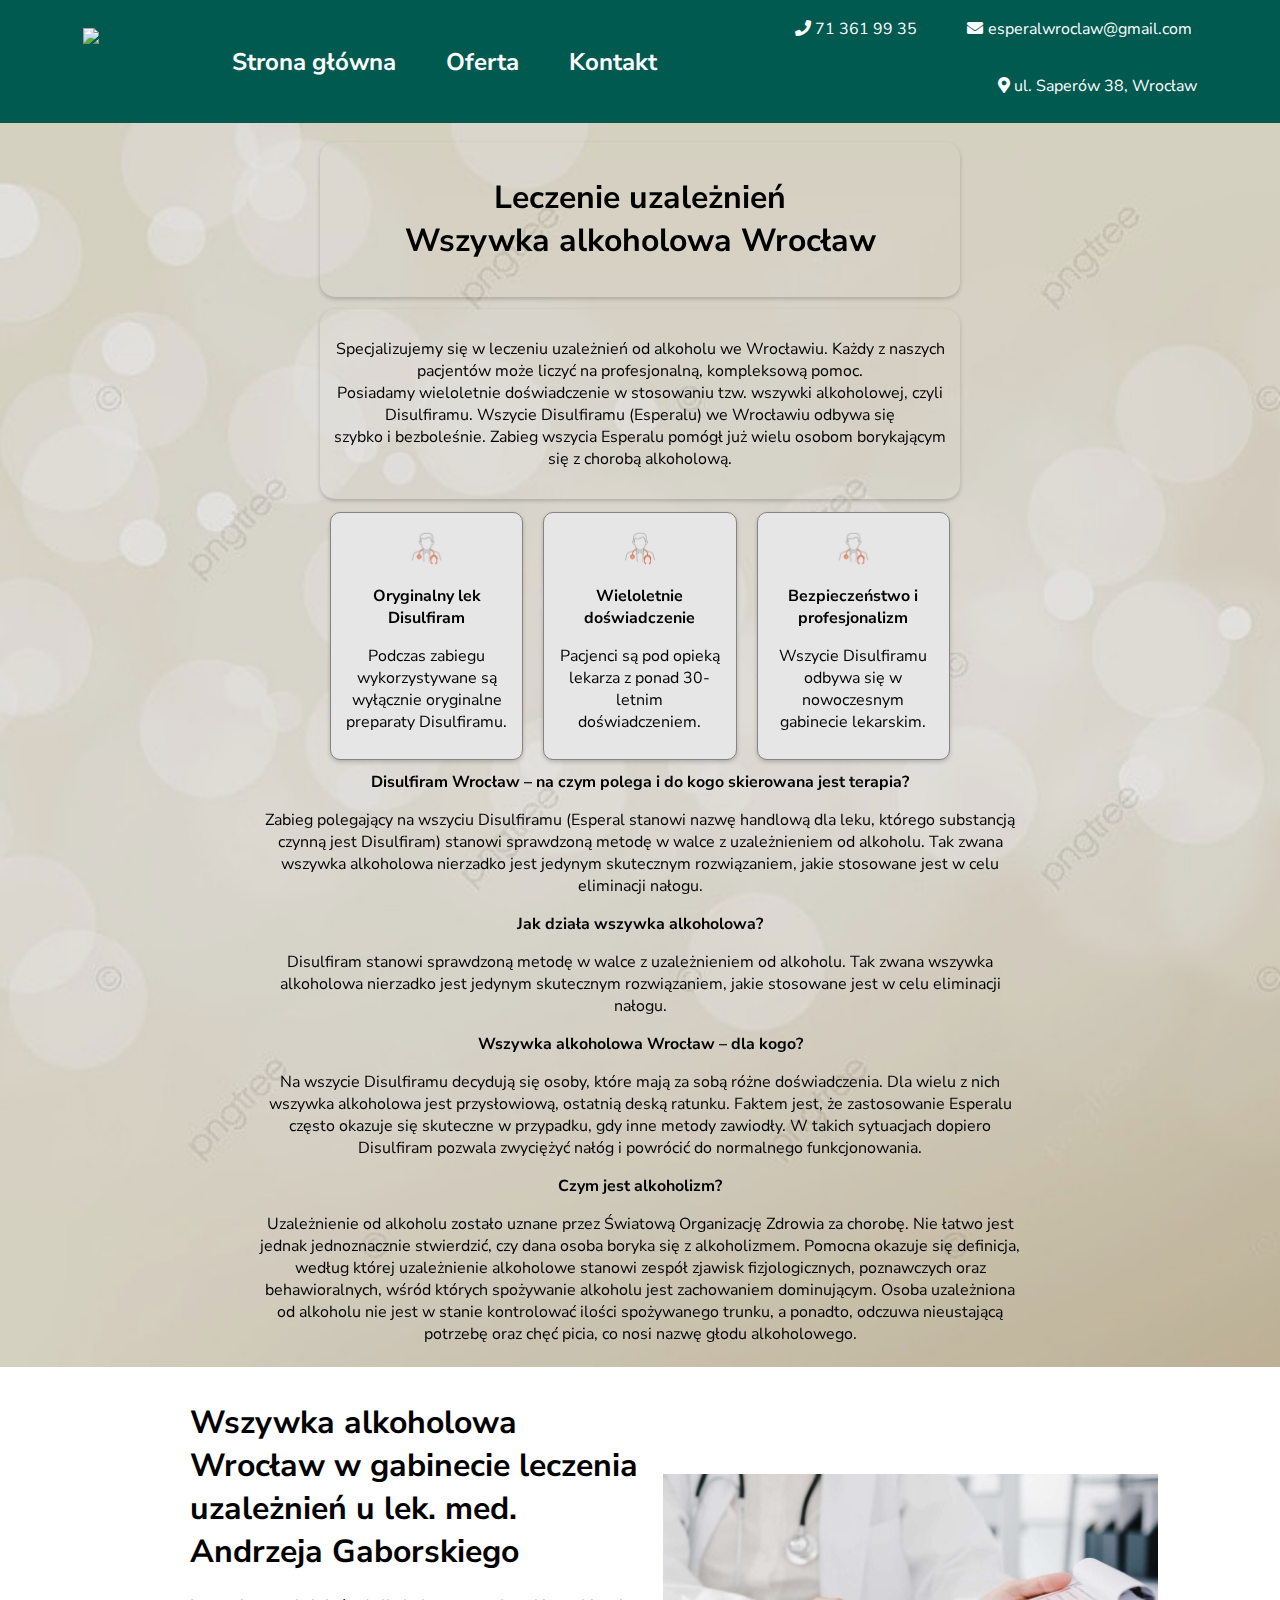
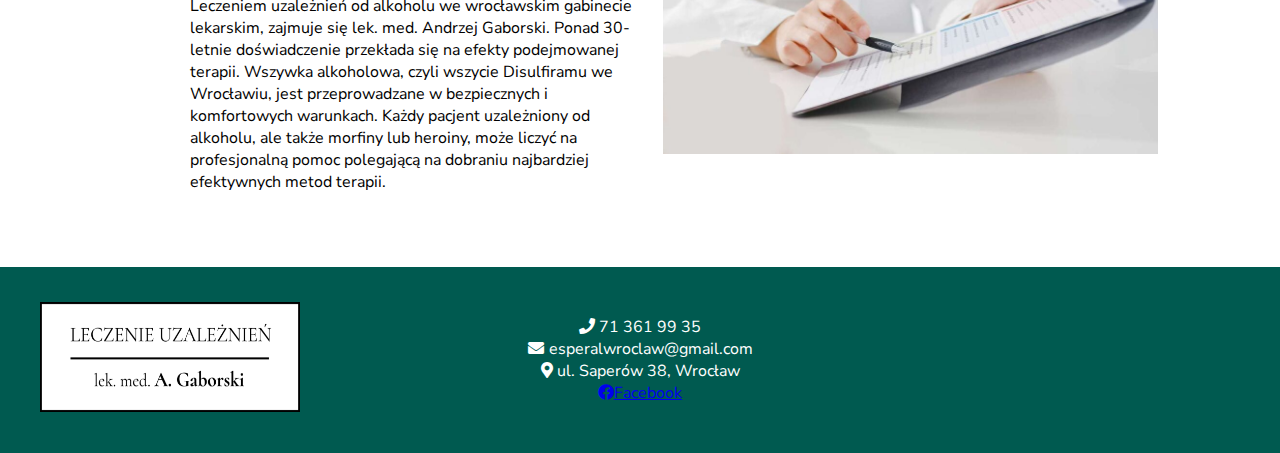
==== index.html @ 3d47c7ef "pierwszy_commit" ====
<!DOCTYPE html>
<html lang="en">
<head>
    <meta charset="UTF-8">
    <meta name="viewport" content="width=device-width, initial-scale=1.0">
    <link rel="stylesheet" href="app.css"> <!-- Podłączamy plik ze stylami CSS -->
    <link rel="stylesheet" href="https://cdnjs.cloudflare.com/ajax/libs/font-awesome/5.15.3/css/all.min.css">
    <link rel="preconnect" href="https://fonts.googleapis.com">
    <link rel="preconnect" href="https://fonts.gstatic.com" crossorigin>
    <link href="https://fonts.googleapis.com/css2?family=Nunito+Sans:opsz@6..12&display=swap" rel="stylesheet">
    <title>Document</title>
</head>
<body>
  
<div class="green-background">
    <div class="img-container">
        <img id="fota" src="https://esperalwroclaw.info/wp-content/uploads/2022/10/logo_gaborski-1-1024x388.png">
    </div>
    <div class="hamburger">
        <i class="fas fa-bars"></i>
    </div>
    <div class="words">
        <h2><a class="word" href="index.html">Strona główna</a></h2>
        <h2><a class="word" href="oferta.html">Oferta</a></h2>
        <h2><a class="word" href="kontakt.html">Kontakt</a></h2>
    </div>
    <div class="info">
        <div class="info2">
            <a class="linki" href="tel:+48713619935"><i class="fas fa-phone"></i><span class="phone-number">71 361 99 35</span></a>
            <a class="linki" href="mailto:esperalwroclaw@gmail.com"><i class="fas fa-envelope"></i><span class="mail-number">esperalwroclaw@gmail.com</span></a>
        </div>
        <div class="adres">
            <a class="adres"><i class="fas fa-map-marker-alt"></i>
                ul. Saperów 38, Wrocław
            </a>
        </div>
    </div>
</div>
    <div class="strona">
        <div class="text2">
            <h1>Leczenie uzależnień <br/> Wszywka alkoholowa Wrocław</h1>
        </div>
        <div class="text2">
            <p>Specjalizujemy się w leczeniu uzależnień od alkoholu we Wrocławiu. Każdy z naszych pacjentów może liczyć na profesjonalną, kompleksową pomoc.
            <br/> Posiadamy wieloletnie doświadczenie w stosowaniu tzw. wszywki alkoholowej, czyli Disulfiramu. Wszycie Disulfiramu (Esperalu) we Wrocławiu odbywa się<br/>
            szybko i bezboleśnie. Zabieg wszycia Esperalu pomógł już wielu osobom borykającym się z chorobą alkoholową.</p>
        </div>
        <div class="blocks">
            <div class="block">
                <img class="text3" src="doktor.jpg">
                <h1 class="text">Oryginalny lek Disulfiram</h1>
                <p class="text">Podczas zabiegu wykorzystywane są<br/> wyłącznie oryginalne preparaty Disulfiramu.</p>
            </div>
            <div class="block">
                <img class="text3" src="doktor.jpg">
                <h1 class="text">Wieloletnie doświadczenie</h1>
                <p class="text">Pacjenci są pod opieką lekarza z ponad 30-letnim doświadczeniem.</p>
            </div>
            <div class="block">
                <img class="text3" src="doktor.jpg">
                <h1 class="text">Bezpieczeństwo i<br/>profesjonalizm</h1>
                <p class="text">Wszycie Disulfiramu odbywa się w nowoczesnym gabinecie lekarskim.</p>
            </div>
        </div>
        <div>
            <h1 class="text">
                Disulfiram Wrocław – na czym polega i do kogo skierowana jest terapia?
            </h1>
            <p class="opis">
                Zabieg polegający na wszyciu Disulfiramu (Esperal stanowi nazwę handlową dla leku, którego substancją czynną jest Disulfiram) stanowi sprawdzoną metodę w walce z uzależnieniem od alkoholu. Tak zwana wszywka alkoholowa nierzadko jest jedynym skutecznym rozwiązaniem, jakie stosowane jest w celu eliminacji nałogu.
            </p>
        </div>
        <div>
            <h1 class="text">
                Jak działa wszywka alkoholowa?
            </h1>
            <p class="opis">
                Disulfiram stanowi sprawdzoną metodę w walce z uzależnieniem od alkoholu. Tak zwana wszywka alkoholowa nierzadko jest jedynym skutecznym rozwiązaniem, jakie stosowane jest w celu eliminacji nałogu.
            </p>
        </div>
        <div>
            <h1 class="text">
                Wszywka alkoholowa Wrocław – dla kogo?
            </h1>
            <p class="opis">
                Na wszycie Disulfiramu decydują się osoby, które mają za sobą różne doświadczenia. Dla wielu z nich wszywka alkoholowa jest przysłowiową, ostatnią deską ratunku. Faktem jest, że zastosowanie Esperalu często okazuje się skuteczne w przypadku, gdy inne metody zawiodły. W takich sytuacjach dopiero Disulfiram pozwala zwyciężyć nałóg i powrócić do normalnego funkcjonowania.
            </p>
        </div>
        <div>
            <h1 class="text">
                Czym jest alkoholizm?
            </h1>
            <p class="opis">
                Uzależnienie od alkoholu zostało uznane przez Światową Organizację Zdrowia za chorobę. Nie łatwo jest jednak jednoznacznie stwierdzić, czy dana osoba boryka się z alkoholizmem. Pomocna okazuje się definicja, według której uzależnienie alkoholowe stanowi zespół zjawisk fizjologicznych, poznawczych oraz behawioralnych, wśród których spożywanie alkoholu jest zachowaniem dominującym. Osoba uzależniona od alkoholu nie jest w stanie kontrolować ilości spożywanego trunku, a ponadto, odczuwa nieustającą potrzebę oraz chęć picia, co nosi nazwę głodu alkoholowego.
            </p>
        </div>
    </div>
    <div class="div">
        <div class="opis2">
            <h1>Wszywka alkoholowa Wrocław w gabinecie leczenia uzależnień u lek. med. Andrzeja Gaborskiego</h1>
            <p>Leczeniem uzależnień od alkoholu we wrocławskim gabinecie lekarskim, zajmuje się lek. med. Andrzej Gaborski. Ponad 30-letnie doświadczenie przekłada się na efekty podejmowanej terapii. Wszywka alkoholowa, czyli wszycie Disulfiramu we Wrocławiu, jest przeprowadzane w bezpiecznych i komfortowych warunkach. Każdy pacjent uzależniony od alkoholu, ale także morfiny lub heroiny, może liczyć na profesjonalną pomoc polegającą na dobraniu najbardziej efektywnych metod terapii.</p>
        </div>
        <div>
            <img id="fota2" src="ostatnie.jpg">
        </div>
    </div>
    <div class="green-background2">
        <div class="items">
            <div>
                <img id="fota" src="zdj.png">
            </div>
            <div class="links">
                
                <a class="linki2" href="tel:+48713619935"><i class="fas fa-phone"></i><span class="phone-number">71 361 99 35</span></a>
                <a class="linki2" href="mailto:esperalwroclaw@gmail.com"><i class="fas fa-envelope"></i><span class="mail-number">esperalwroclaw@gmail.com</span></a>
                
                
                <a class="adres2"><i class="fas fa-map-marker-alt"></i>
                    ul. Saperów 38, Wrocław
                </a>
                
                <a class="link" href="https://www.facebook.com/"><i class="fab fa-facebook"></i>Facebook</a>

            </div>
            <div class="map">
                <iframe src="https://www.google.com/maps/embed?pb=!1m18!1m12!1m3!1d40075.70698269663!2d16.95345505!3d51.11341045!2m3!1f0!2f0!3f0!3m2!1i1024!2i768!4f13.1!3m3!1m2!1s0x470fea0778a007b5%3A0x5931f24dce80b3e2!2sMagnolia%20Park!5e0!3m2!1spl!2spl!4v1690984168713!5m2!1spl!2spl" width="250" height="160" style="border:0;" allowfullscreen="" loading="lazy" referrerpolicy="no-referrer-when-downgrade"></iframe>
            </div>
        </div>
    </div>
</body>
</html>
---- app.css ----
.green-background {
  background-color: #005a50;
  display: flex;
  justify-content: space-evenly;
  align-items: stretch;
  min-height: 60px;
  padding: 1vw;
  font-family: "Nunito Sans", sans-serif;

}
#fota{
  width: 13vw;
  min-height: 5vw;
  margin-top: 15px;
  
}

body{
  margin: 0;
  font-family: "Nunito Sans", sans-serif;
}


.words {
  display: flex;
  justify-content: space-between;
  color: white;
  text-align: right;
  padding: 1vw;    

}

.info2{
  display: flex;
  justify-content: space-between;
  color: white;
  padding: 5px
  
}

.info .adres{
  color: white;
  align-items: flex-end;
  padding: auto;
  margin-top: 30px;
  text-align: right;
}


.words h2{
  margin-left: 50px;
  color: white;
  

}

.words .word{
  color: white;
  text-decoration: none;


}

.linki, .linki2{
  margin-left: 50px;
  color: white;
  text-decoration: none;

}

.fas.fa-envelope{
margin-right: 4px
}
  .fas.fa-phone{
      margin-right: 4px
      }



  .text{
    text-align: center;
    word-wrap: break-word; /* Ustawienie, że słowa mogą się łamać na końcu linii */
    font-size: 1em; /* Ustawienie rozmiaru czcionki, 1em to 100% rozmiaru czcionki parenta */
  }

  .text2{
    text-align: center;
    border-radius: 15px; /* Zaokrąglenie kątów */
    box-shadow: 0 2px 4px rgba(0, 0, 0, 0.2); /* Dodanie cienia */
    background: FFFFF70;
    margin: 0;
    padding: 1%;
    margin-left: 25%;
    margin-right: 25%;
    margin-top: 1%;
    filter: contrast(1.2);
    
  }

  .blocks{
    display: flex;
    justify-content: center;
    margin-left: 25%;
    margin-right: 25%;
    margin-top: 1%;

  }
  

  .block{
    border: 0.5px solid rgb(150, 146, 146);
    padding: 10px;
    margin: 0 10px;
    flex: 1;
    border-radius: 10px; /* Zaokrąglenie kątów */
    box-shadow: 0 2px 4px rgba(0, 0, 0, 0.2); /* Dodanie cienia */
    background: white;
  }

  
  
  .strona{
    background-image: url('tlo3.jpg');
    background-size: cover; /* Dopasowuje tło do rozmiaru ekranu */
    background-repeat: no-repeat; /* Wyłącza powtarzanie tła */
    filter: contrast(0.8);
    filter: brightness(0.9);
    margin: 0;
    padding-top: 0.5%;
    padding-bottom: 0.5%;
  }



  .text3{
    text-align: center;
    display: flex;
    margin: auto;
    justify-content: center;
    width: 30%;
    height: auto;
    
  }

 .opis{
    text-align: center;
    margin-left: 20%;
    margin-right: 20%;

 }

 .div{
    display: grid;
    grid-template-columns: repeat(2, 1fr);
    width: 900px;
    padding-top: 1%;
    padding-bottom: 1%;
    align-items: center;
    margin: auto;

 }

 #fota2{
    width: 110%;
    height: 110%;
    margin-left: 5%;
    
    
 }

 .opis2{
    margin-block-start: auto;
    margin-bottom: 10%;

 }

 .green-background2 {
  background-color: #005a50;
  display: flex;
  justify-content: space-evenly;
  padding: 10px;
  font-family: "Nunito Sans", sans-serif;
  }

  .links{
    color: white;
    margin:auto;
    display: flex;
    flex-direction: column; 

  }

  .items{
    display: grid;
    grid-template-columns: repeat(3, 1fr);
    justify-content: space-between;
    width: 1200px;
  }

  .links, .links > div {
    display: flex;
    flex-direction: column;
}

.links, .links * {
  margin: auto;
  text-align: left;

}



  .fas.fa-envelope{
    margin-right: 5px;
  }

  .hamburger {
    display: none;  /* na początku ikona hamburgera jest niewidoczna */
}

.items #fota{
  width: 260px;
  min-height: 110px;
  margin-top: 25px;
  margin-right: 20px;
  
}

.map{
  margin: auto;
}

  @media screen and (max-width: 1125px) {
   .info2 .phone-number{
        display: none;
  }
  .info2 .mail-number{
    display: none;
    
}
.words{
  display: none;
}
.hamburger{
  display: block;
  color:white;
  margin-top: 15px;
  size: 50px;
}
.linki{
  margin-top: 10px;

}
.info .adres{
  display: none;

}
#fota{
  margin-left: 0px;
  width: 140px;
  height: 60px;
}
}
@media screen and (max-width: 744px) {
  .text2{
      margin: 4px;
}
.blocks {
  flex-direction: column; /* Zmienia kierunek flex na pionowy */
  align-items: center; /* Wyśrodkowuje bloki */
  margin: auto;
  width: 100%;
  
}
.block {
  width: 94%;
}
.text3{
  width: 70px;
}
}
@media screen and (max-width: 1100px) {
  .div{
      margin: auto;
      margin-left:4px ;
}
#fota2{
  width: 48vw;
  height: 28vw;
  margin-left: 5%;
}
.opis2 h1 {
  font-size: 1.6em; /* Zmień rozmiar czcionki */
}
.opis2 p {
  font-size: 0.8em; /* Zmień rozmiar czcionki */
}
}
@media screen and (max-width: 964px) {
#fota2{
  width: 40vw;
  height: 24vw;
  margin-left: 5%;
  transition: 0.1s;
}}

@media screen and (max-width: 830px) {
  .div{
    grid-template-columns: 1fr;
    justify-items: center;
    width: 100%;
    max-width: 1000px;  /* ustaw tutaj swoją maksymalną szerokość */
    margin-bottom: 0px;
}
.opis2 {
  margin-bottom: 0px;
  
}
#fota2{
  width: 100%;
  height: 50%;
  margin-left: 4px;
}
.opis2 h1 {
  font-size: 1.9em; /* Zmień rozmiar czcionki */
}
.opis2 p {
  font-size: 1em; /* Zmień rozmiar czcionki */
}
}

@media screen and (max-width: 833px) {
  .green-background2 {
    width: 100%;
  }
  
  .items {
    display: grid;
    grid-template-columns: 1fr;
    width: 90%;
  }
  
  .items #fota, .items .links, .items .map {
    width: 100%;
    height: 100%;
    margin: 0px;
  }
  
  
  
  .links {
    width: 90%;
    height: 90%;
    text-align: left;
  }
  
  .map iframe {
    width: 100%;
  }
}
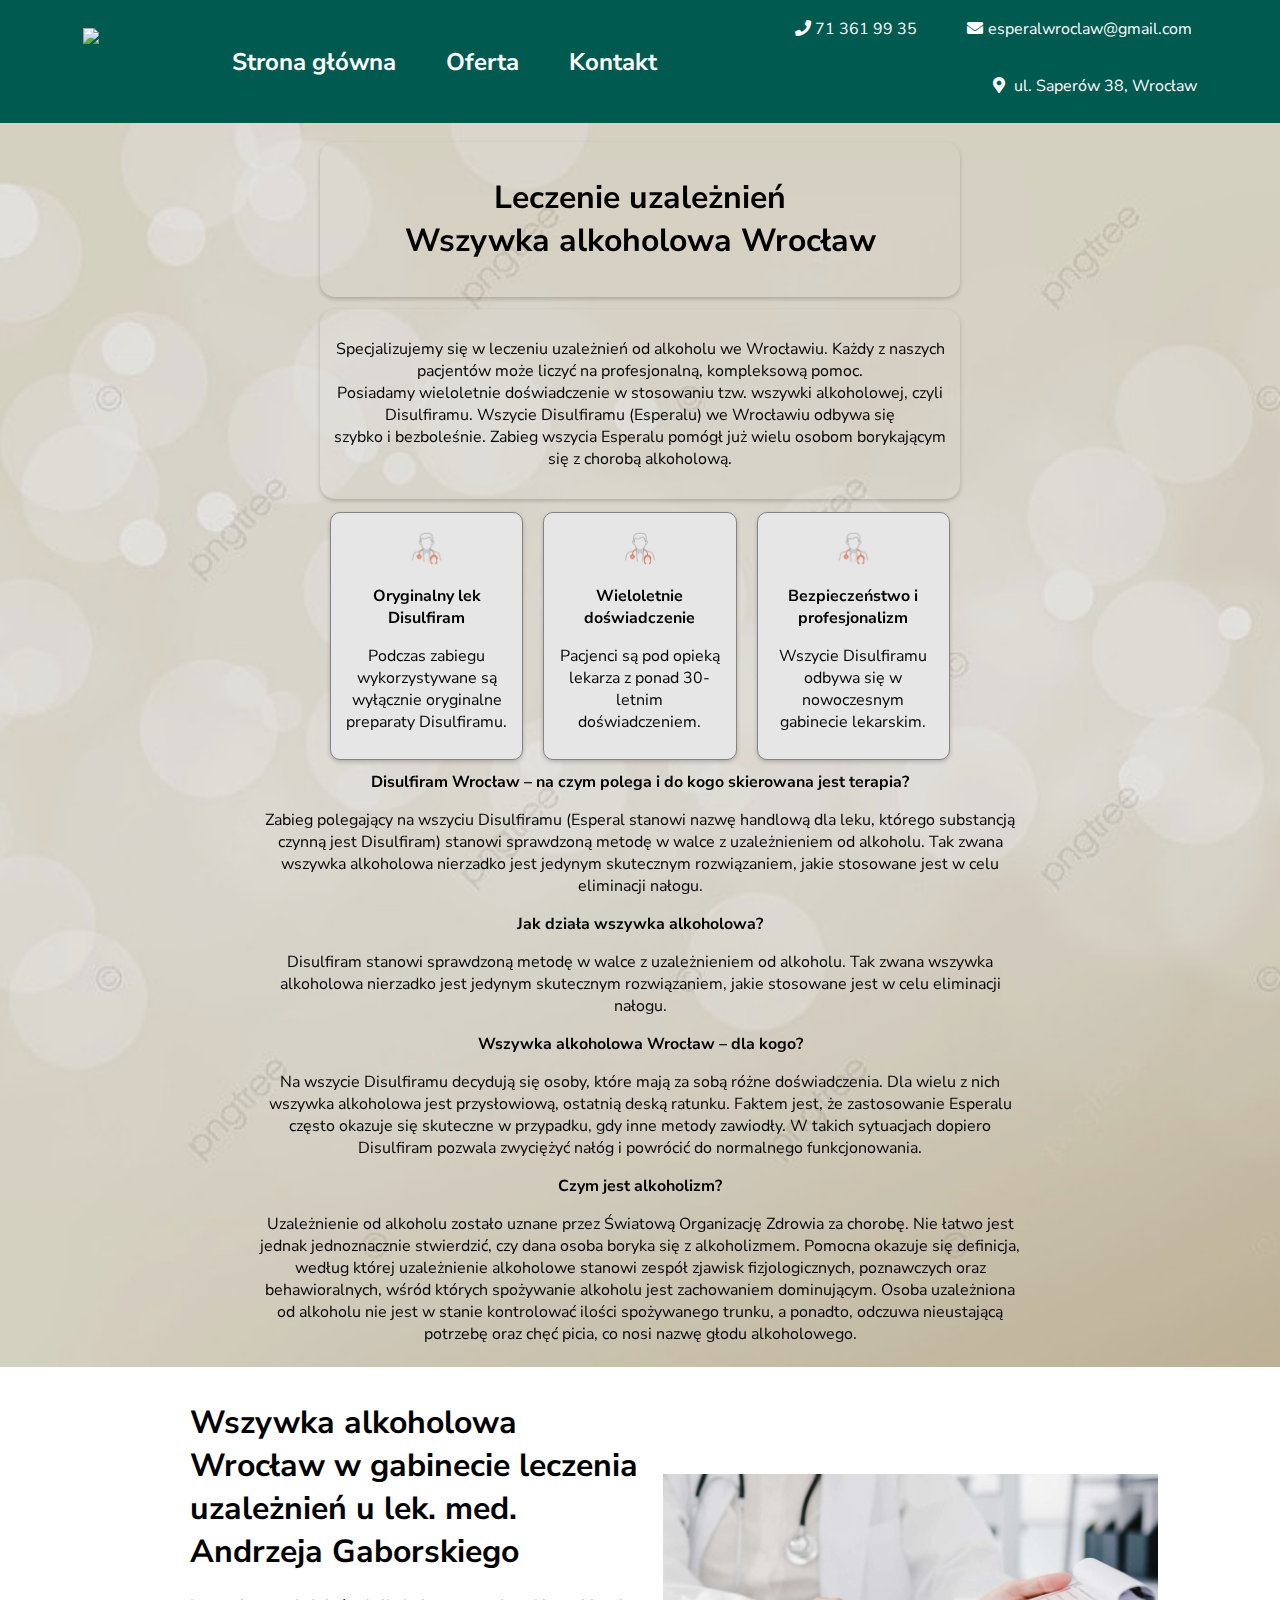
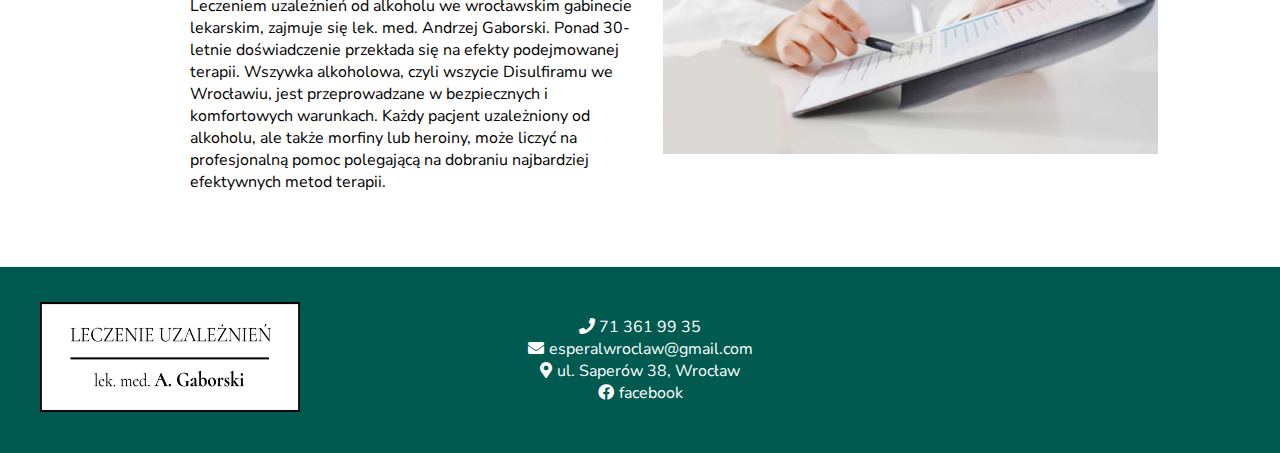
==== commit ad081a30: "poprawki stopki" ====
--- a/index.html
+++ b/index.html
@@ -110,20 +110,13 @@
                 <img id="fota" src="zdj.png">
             </div>
             <div class="links">
-                
-                <a class="linki2" href="tel:+48713619935"><i class="fas fa-phone"></i><span class="phone-number">71 361 99 35</span></a>
-                <a class="linki2" href="mailto:esperalwroclaw@gmail.com"><i class="fas fa-envelope"></i><span class="mail-number">esperalwroclaw@gmail.com</span></a>
-                
-                
-                <a class="adres2"><i class="fas fa-map-marker-alt"></i>
-                    ul. Saperów 38, Wrocław
-                </a>
-                
-                <a class="link" href="https://www.facebook.com/"><i class="fab fa-facebook"></i>Facebook</a>
-
+                <a class="links2" href="tel:+48713619935"><i class="fas fa-phone"></i>71 361 99 35</a>
+                <a class="links2" href="mailto:esperalwroclaw@gmail.com"><i class="fas fa-envelope"></i>esperalwroclaw@gmail.com</a>
+                <a class="links2"><i class="fas fa-map-marker-alt"></i>ul. Saperów 38, Wrocław</a>
+                <a class="links2"><i class="fab fa-facebook"></i>facebook</a>
             </div>
             <div class="map">
-                <iframe src="https://www.google.com/maps/embed?pb=!1m18!1m12!1m3!1d40075.70698269663!2d16.95345505!3d51.11341045!2m3!1f0!2f0!3f0!3m2!1i1024!2i768!4f13.1!3m3!1m2!1s0x470fea0778a007b5%3A0x5931f24dce80b3e2!2sMagnolia%20Park!5e0!3m2!1spl!2spl!4v1690984168713!5m2!1spl!2spl" width="250" height="160" style="border:0;" allowfullscreen="" loading="lazy" referrerpolicy="no-referrer-when-downgrade"></iframe>
+                <iframe src="https://www.google.com/maps/embed?pb=!1m18!1m12!1m3!1d40075.70698269663!2d16.95345505!3d51.11341045!2m3!1f0!2f0!3f0!3m2!1i1024!2i768!4f13.1!3m3!1m2!1s0x470fea0778a007b5%3A0x5931f24dce80b3e2!2sMagnolia%20Park!5e0!3m2!1spl!2spl!4v1690984168713!5m2!1spl!2spl" width="400" height="160" style="border:0;" allowfullscreen="" loading="lazy" referrerpolicy="no-referrer-when-downgrade"></iframe>
             </div>
         </div>
     </div>
--- a/app.css
+++ b/app.css
@@ -190,6 +190,14 @@
 
   }
 
+  .links2{
+    color: white;
+    text-decoration: none;
+    gap: 10px;
+    
+  
+  }
+
   .items{
     display: grid;
     grid-template-columns: repeat(3, 1fr);
@@ -208,7 +216,15 @@
 
 }
 
-
+.fas.fa-map-marker-alt{
+  margin-right: 5px;
+
+}
+
+.fab.fa-facebook{
+  margin-right: 5px;
+
+}
 
   .fas.fa-envelope{
     margin-right: 5px;
@@ -329,7 +345,7 @@
 }
 }
 
-@media screen and (max-width: 833px) {
+@media screen and (max-width: 993px) {
   .green-background2 {
     width: 100%;
   }
@@ -352,6 +368,7 @@
     width: 90%;
     height: 90%;
     text-align: left;
+    padding: 10px;
   }
   
   .map iframe {
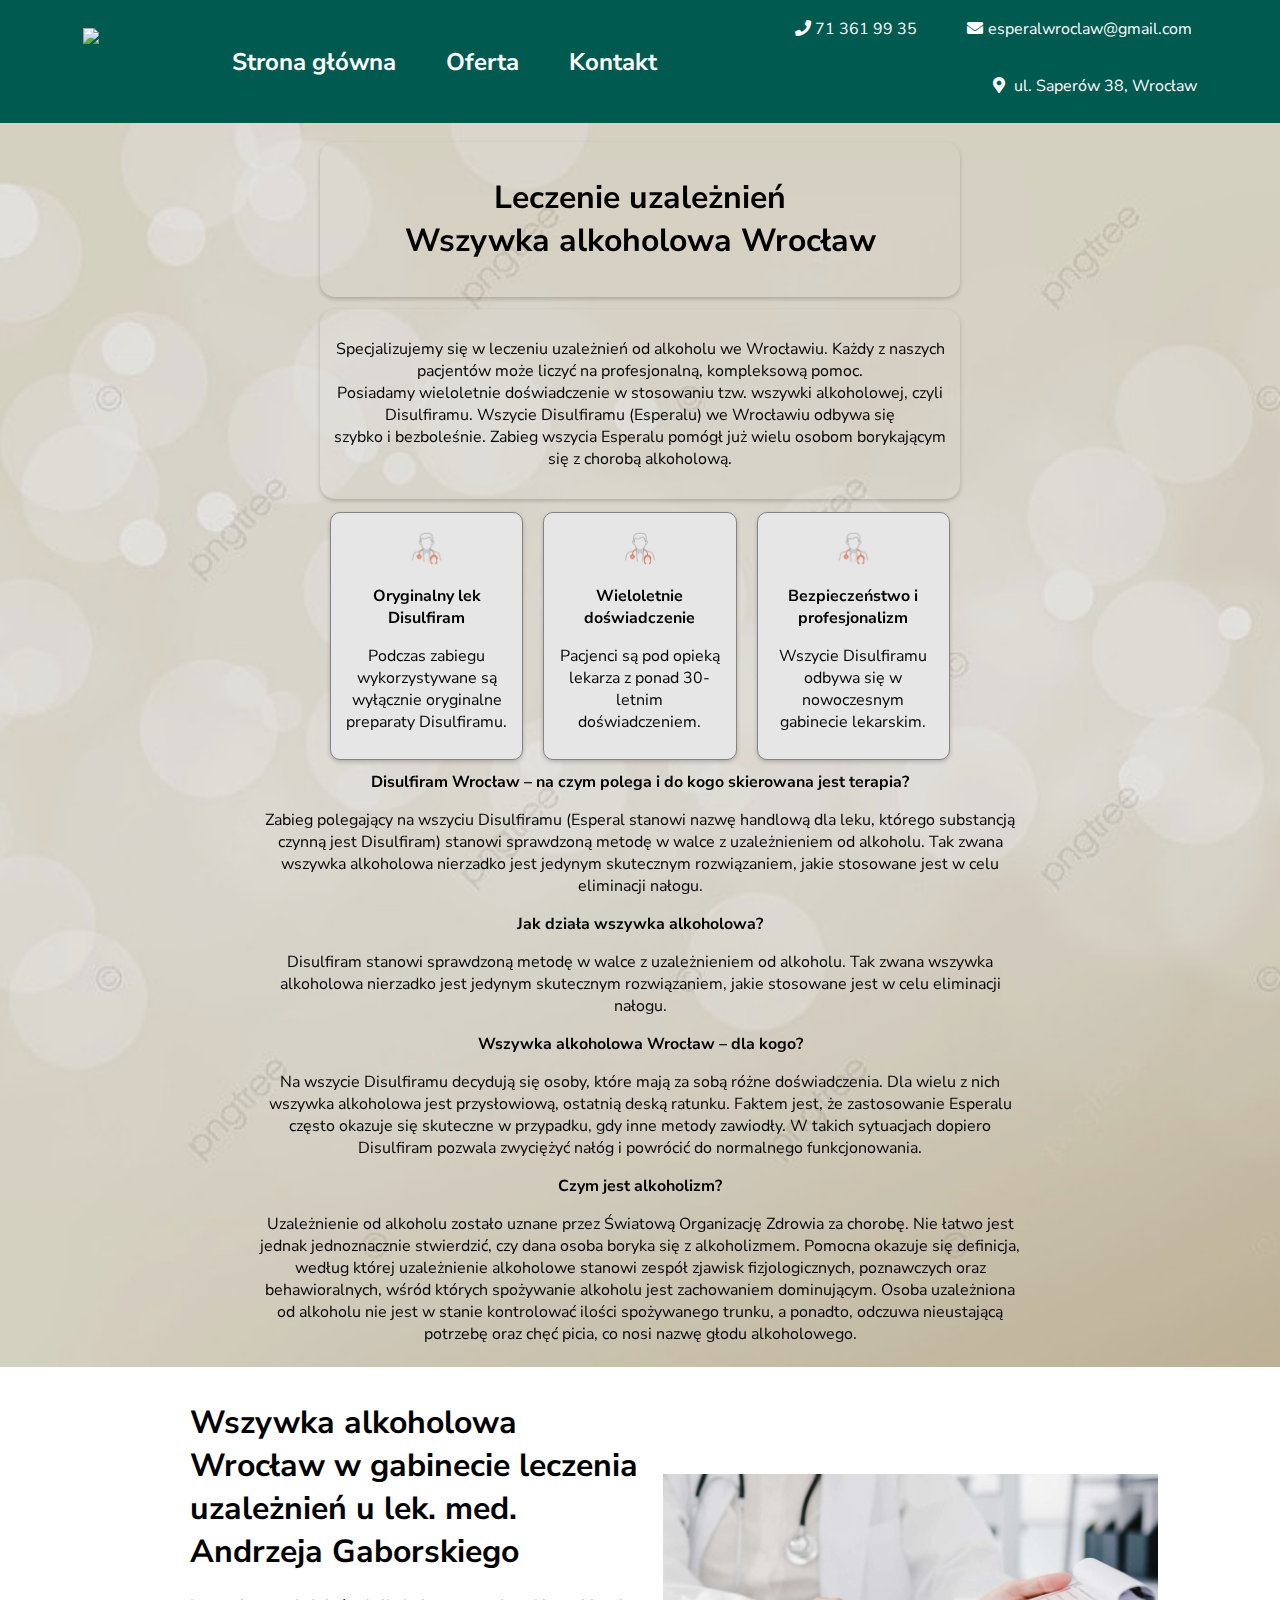
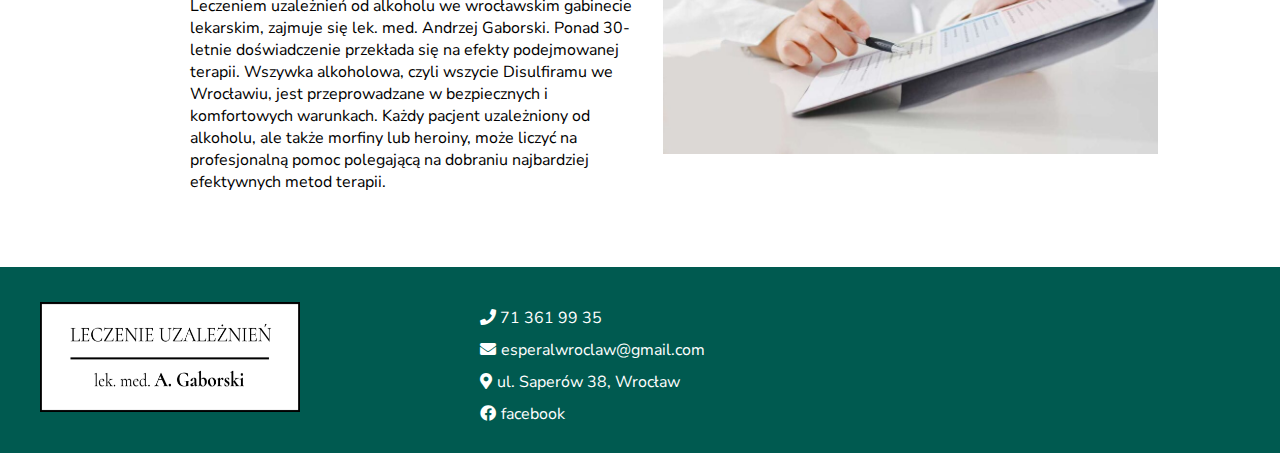
==== commit afd4e021: "poprawka hamburgera" ====
--- a/index.html
+++ b/index.html
@@ -11,13 +11,18 @@
     <title>Document</title>
 </head>
 <body>
-  
+<script src="script.js"></script>
 <div class="green-background">
     <div class="img-container">
         <img id="fota" src="https://esperalwroclaw.info/wp-content/uploads/2022/10/logo_gaborski-1-1024x388.png">
     </div>
-    <div class="hamburger">
-        <i class="fas fa-bars"></i>
+    <div class="dropdown">
+        <button class="dropbtn"><i class="fas fa-bars fa-2x"></i></button>
+        <div class="dropdown-content">
+            <a href="index.html">Strona główna</a>
+            <a href="oferta.html">Oferta</a>
+            <a href="kontakt.html">Kontakt</a>
+        </div>
     </div>
     <div class="words">
         <h2><a class="word" href="index.html">Strona główna</a></h2>
@@ -120,5 +125,7 @@
             </div>
         </div>
     </div>
+<script src="script.js"></script>
+
 </body>
 </html>--- a/app.css
+++ b/app.css
@@ -187,6 +187,10 @@
     margin:auto;
     display: flex;
     flex-direction: column; 
+    margin-top: 30px;
+    gap: 10px;
+    margin-left: 10%;
+
 
   }
 
@@ -194,6 +198,7 @@
     color: white;
     text-decoration: none;
     gap: 10px;
+    
     
   
   }
@@ -205,16 +210,6 @@
     width: 1200px;
   }
 
-  .links, .links > div {
-    display: flex;
-    flex-direction: column;
-}
-
-.links, .links * {
-  margin: auto;
-  text-align: left;
-
-}
 
 .fas.fa-map-marker-alt{
   margin-right: 5px;
@@ -230,9 +225,9 @@
     margin-right: 5px;
   }
 
-  .hamburger {
-    display: none;  /* na początku ikona hamburgera jest niewidoczna */
-}
+  .dropdown{
+    display: none;
+  }
 
 .items #fota{
   width: 260px;
@@ -257,14 +252,48 @@
 .words{
   display: none;
 }
-.hamburger{
+.dropdown{
   display: block;
-  color:white;
-  margin-top: 15px;
+}
+
+.dropbtn {
+  margin-top: 18px;
   size: 50px;
+  padding: 10px 16px;
+  cursor: pointer;
+  border: none;
+  background-color: #005a50;
+  color: white;
+}
+
+/* Styl dla zawartości menu (domyślnie ukrytej) */
+.dropdown-content {
+  display: none;
+  position: absolute;   /* zmienione z absolute na fixed */
+  top: 97px;
+  left: 0;
+  width: 100%;
+  z-index: 9999;
+  box-shadow: 0px 8px 16px 0px rgba(0,0,0,0.2);
+  background-color: #f9f9f9;
+}
+
+.dropdown-content a {
+  padding: 12px 16px;
+  display: block;
+  color: black;
+  text-decoration: none;
+  width: 100%;
+
+}
+
+/* Dodajemy efekt podświetlenia po najechaniu */
+.dropdown-content a:hover {
+  background-color: #f1f1f1;
 }
 .linki{
-  margin-top: 10px;
+  margin-top: 23px;
+  
 
 }
 .info .adres{
